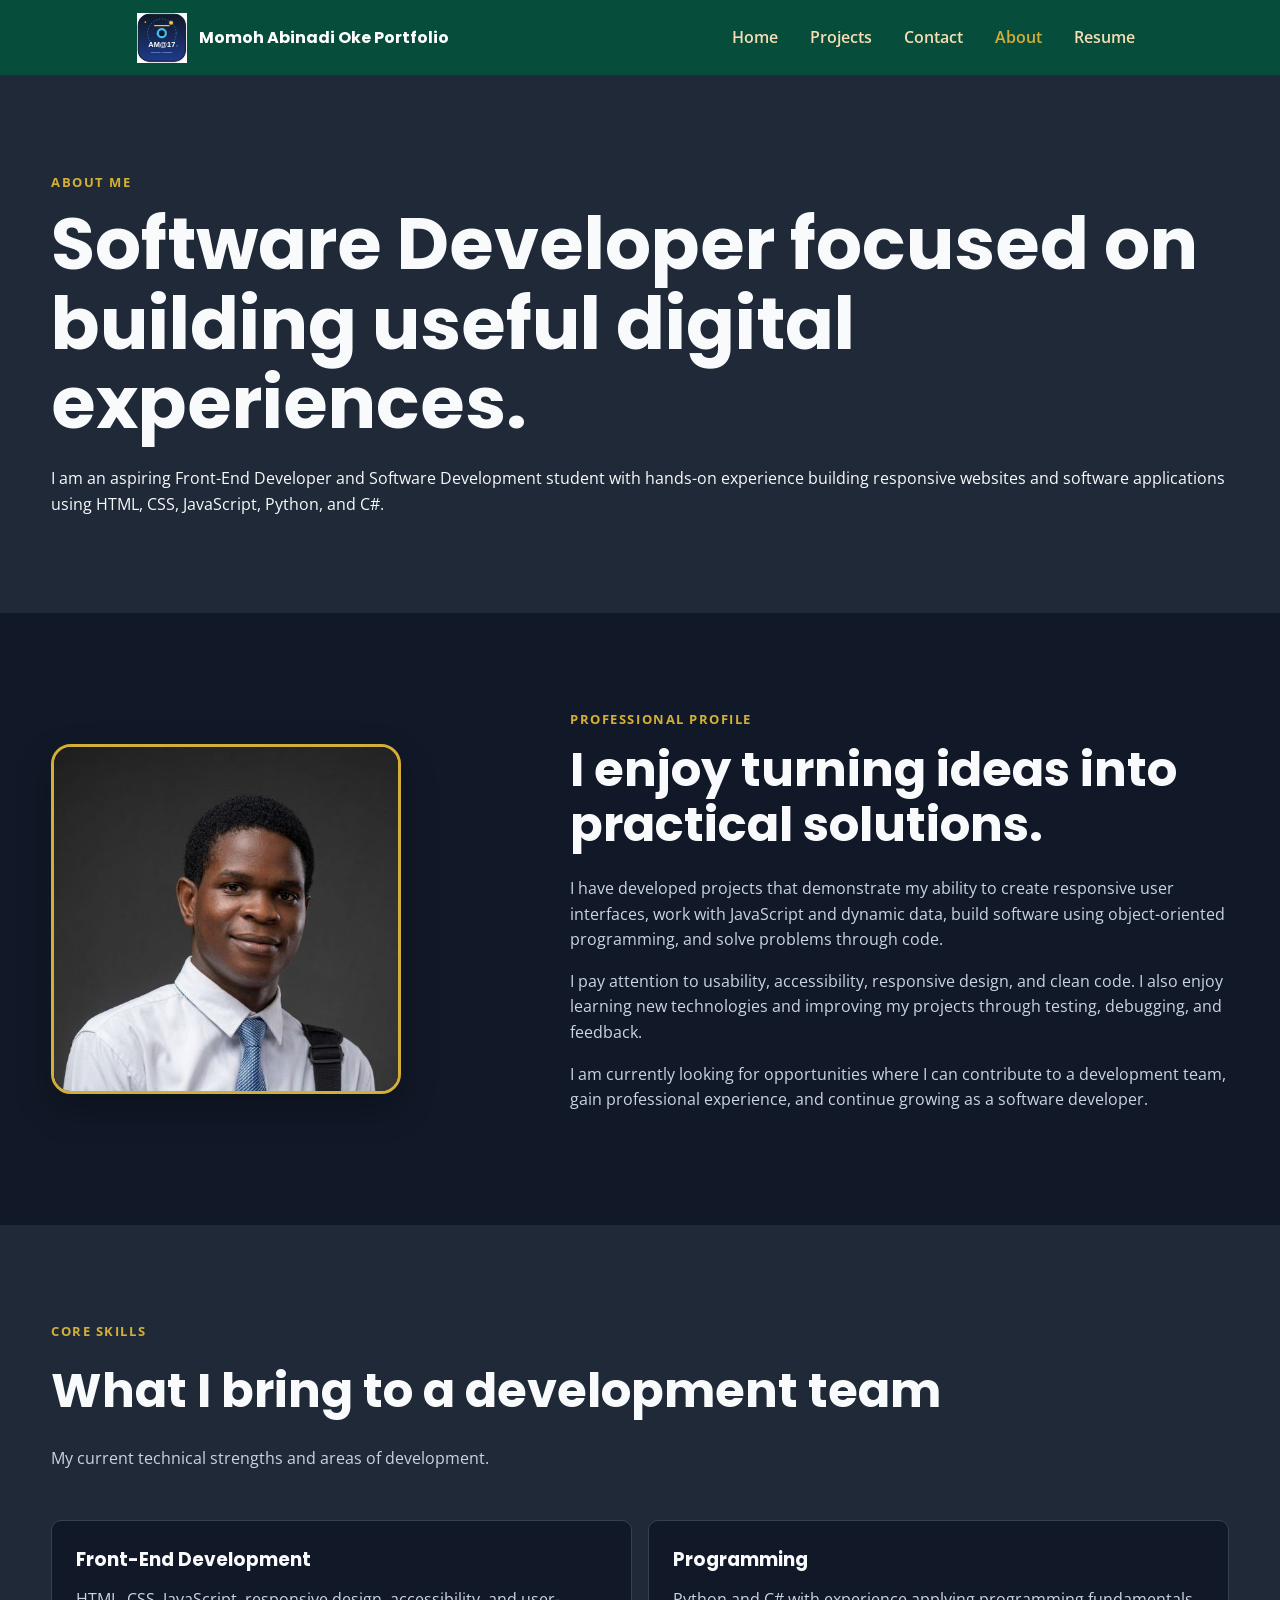
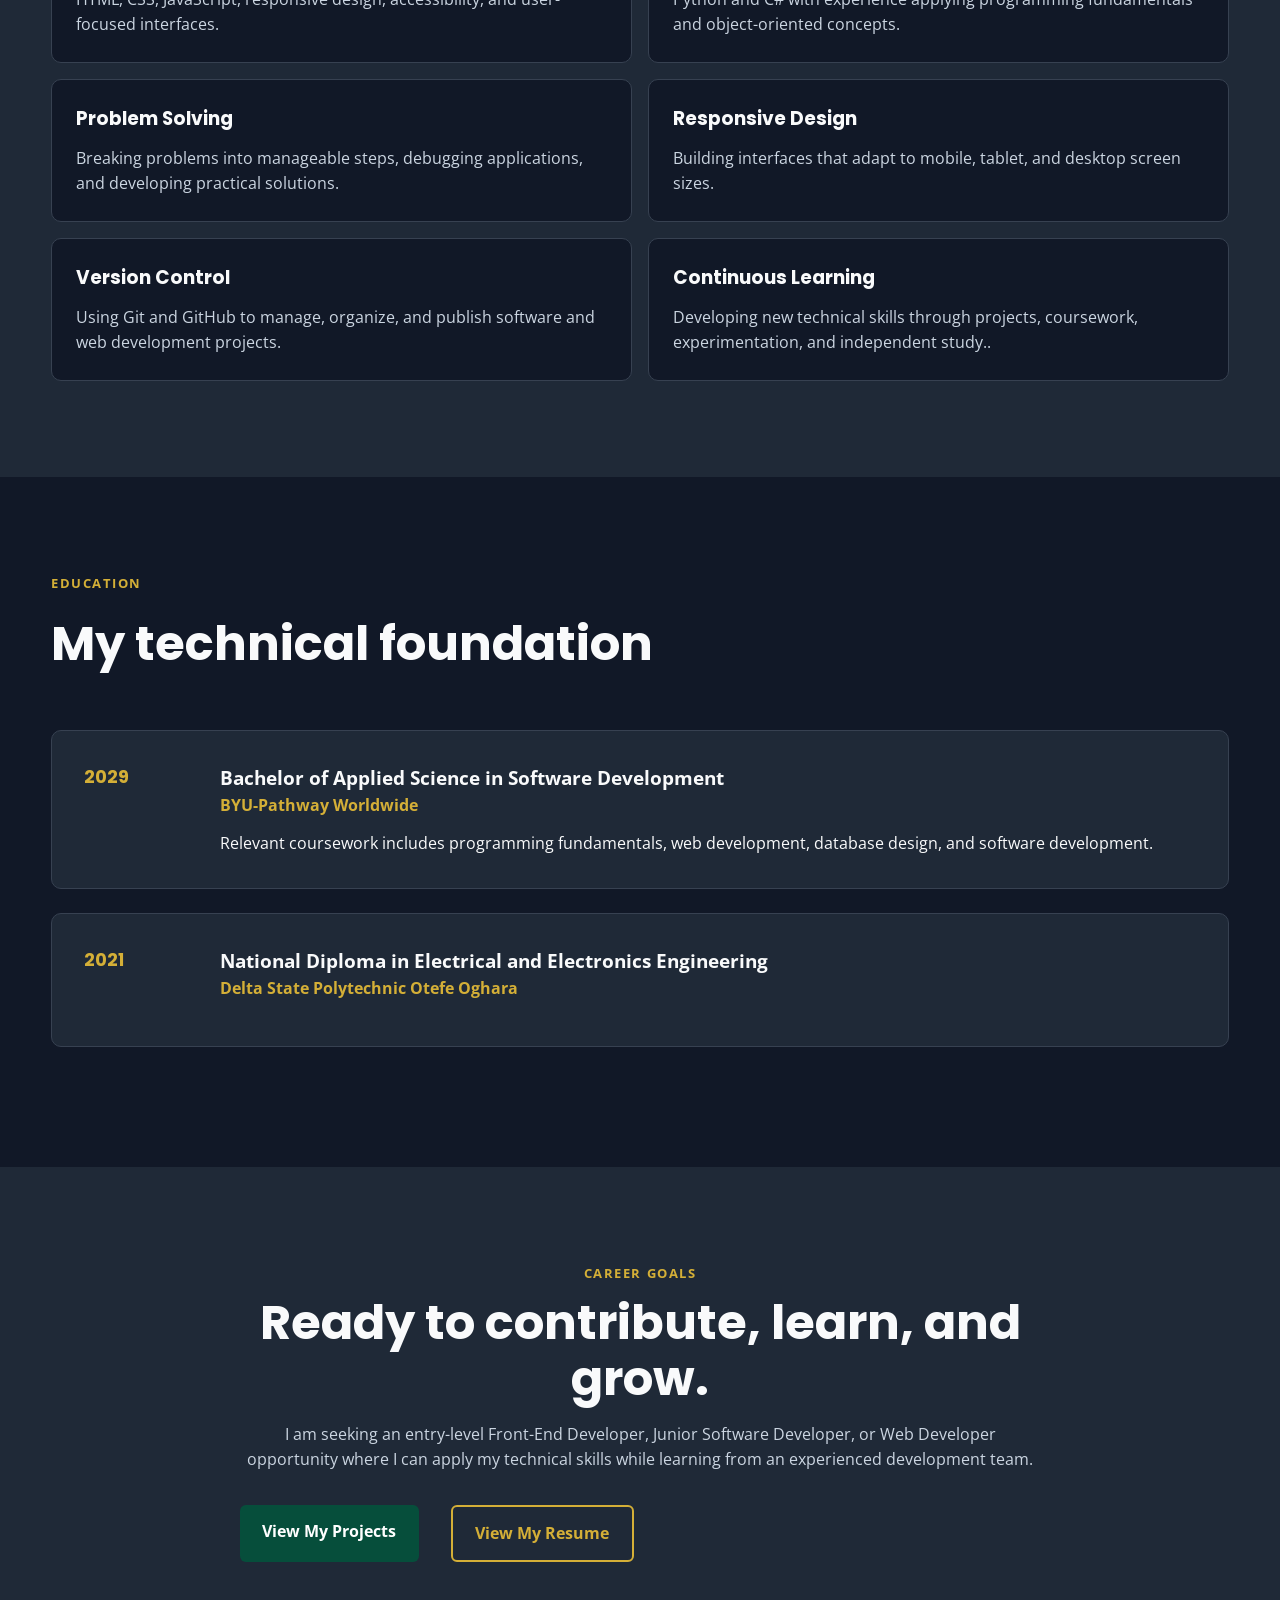
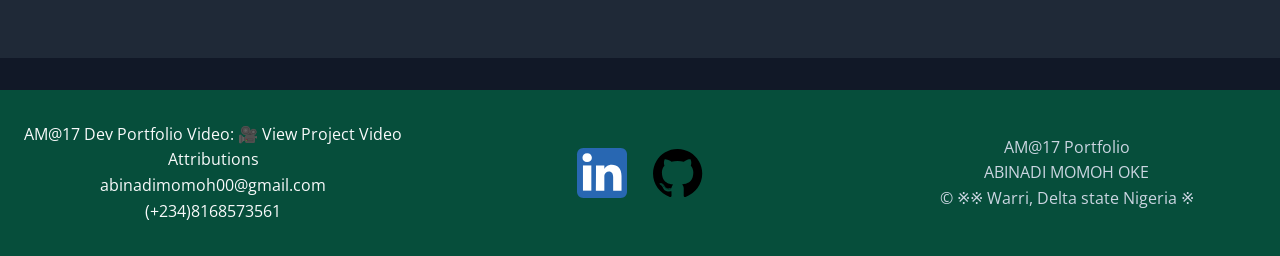
==== about.html @ c2314563 "update on portfolio" ====
<!DOCTYPE html>
<html lang="en">
<head>
    <meta charset="UTF-8">
    <meta name="viewport" content="width=device-width, initial-scale=1.0">
    <title>About | Abinadi Momoh Oke  portfolio</title>
    <meta name="description" content="Abinadi Momoh Oke - Learn more about Abinadi Momoh Oke, a Software Development student and aspiring Front-End Developer.">
    <meta name="author" content="Abinadi Momoh Oke">
    <meta property="og:title" content="Abinadi Momoh Oke Portfolio">
    <meta property="og:description" content="Abinadi Momoh Oke - Front-End Developer portfolio showcasing web development projects, programming skills, and professional experience.">
    <meta property="og:type" content="website">
    <meta property="og:image" content="https://amomoh6392.github.io/portfolio/images/profile.jpg">
    <meta property="og:url" content="https://amomoh6392.github.io/portfolio/">
    <link rel="icon" href="images/favicon.ico">
    <link rel="preconnect" href="https://fonts.googleapis.com">
    <link rel="preconnect" href="https://fonts.gstatic.com" crossorigin>
    <link href="https://fonts.googleapis.com/css2?family=Open+Sans:wght@400;500;600;700&family=Poppins:wght@400;500;600;700;800&display=swap"rel="stylesheet">
    <link rel="stylesheet" href="styles/portfolio.css">
    <link rel="stylesheet" href="styles/portfolio-large.css">
    <script src="scripts/main.js" defer></script>
</head>
<body>
    <header class="site-header">
        <div class="header-container">
            <a href="index.html" class="logo">
                <img src="images/logo.svg" alt="AM@17 Dev Portfolio logo" width="50" height="50" loading="lazy">
                <span>Momoh Abinadi Oke Portfolio</span>
            </a>
            <button id="menu-button" aria-label="Open navigation menu">☰</button>
            <nav id="navigation" class="navigation">
                <a href="index.html">Home</a>
                <a href="projects.html">Projects</a>
                <a href="contact.html">Contact</a>
                <a href="about.html" class="active">About</a>
                <a href="resume.html">Resume</a>
            </nav>
        </div>  
    </header>
    <main>
        <section class="about-hero">
            <div class="container">
                <p class="info"> About Me</p>
                <h1>Software Developer focused on building useful digital experiences.</h1>
                <p>I am an aspiring Front-End Developer and Software Development student with hands-on experience building responsive websites and software applications using HTML, CSS, JavaScript, Python,
                and C#.</p>
            </div>
        </section>
        <section class="about-section">
            <div class="container about-grid">
                <div class="about-image">
                    <img src="images/profile.jpg" alt="Abinadi Momoh profile picture" loading="lazy" width="500" height="500">
                </div>
                <div class="about-content">
                    <p class="info">professional Profile</p>
                    <h2>I enjoy turning ideas into practical solutions.</h2>
                    <p>I have developed projects that demonstrate my ability to create responsive user interfaces, work with JavaScript and dynamic data, build software using object-oriented programming, and solve problems through code.</p>
                    <p>I pay attention to usability, accessibility, responsive design, and clean code. I also enjoy learning new technologies and improving my projects through testing, debugging, and feedback.</p>
                    <p>I am currently looking for opportunities where I can contribute to a development team, gain professional experience, and continue growing as a software developer.</p>
                </div>
            </div>
        </section>
        <section class="about-skills">
            <div class="container">
                <div class="section-heading">
                    <p class="info">Core Skills</p>
                    <h2>What I bring to a development team</h2>
                    <p>My current technical strengths and areas of development.</p>
                </div>
                <div class="about-skills-grid">
                    <article class="about-skill-card">
                        <h3>Front-End Development</h3>
                        <p>HTML, CSS, JavaScript, responsive design, accessibility, and user-focused interfaces.</p>
                    </article>
                    <article class="about-skill-card">
                        <h3>Programming</h3>
                        <p>Python and C# with experience applying programming fundamentals and object-oriented concepts.</p>
                    </article>
                    <article class="about-skill-card">
                        <h3>Problem Solving</h3>
                        <p>Breaking problems into manageable steps, debugging applications, and developing practical solutions.</p>
                    </article>
                    <article class="about-skill-card">
                        <h3>Responsive Design</h3>
                        <p>Building interfaces that adapt to mobile, tablet, and desktop screen sizes.</p>
                    </article>
                    <article class="about-skill-card">
                        <h3>Version Control</h3>
                        <p>Using Git and GitHub to manage, organize, and publish software and web development projects.</p>
                    </article>
                    <article class="about-skill-card">
                        <h3>Continuous Learning</h3>
                        <p>Developing new technical skills through projects, coursework, experimentation, and independent study..</p>
                    </article>
                </div>
            </div>
        </section>
        <section class="education-section">
            <div class="container">
                <div class="section-heading">
                    <p class="info">Education</p>
                    <h2>My technical foundation</h2>
                </div>
                <div class="education-card">
                    <div class="education-year">
                        2029
                    </div>
                    <div class="eduction-content">
                        <h3>Bachelor of Applied Science in Software Development</h3>
                        <p class="education-school"> BYU-Pathway Worldwide</p>
                        <p>Relevant coursework includes programming fundamentals, web development, database design, and software development.</p>
                    </div>
                </div>
                <div class="education-card">
                    <div class="education-year">
                        2021
                    </div>
                    <div class="eduction-content">
                        <h3>National Diploma in Electrical and Electronics Engineering</h3>
                        <p class="education-school"> Delta State Polytechnic Otefe Oghara</p>
                    </div>
                </div>
            </div>
        </section>
        <section class="career-section">
            <div class="container career-container">
                <p class="info">Career Goals</p>
                <h2>Ready to contribute, learn, and grow.</h2>
                <p>I am seeking an entry-level Front-End Developer, Junior Software Developer, or Web Developer opportunity where I can apply my technical skills while learning from an experienced development team.</p>
                <div class="hero-buttons">
                    <a href="projects.html" class="button primary-button">View My Projects</a>
                    <a href="resume.html" class="button secondary-button">View My Resume</a>
                </div>
            </div>
        </section>
    </main>
    <footer>
       <section class="grids">
            <div class="grid">
                <p>AM@17 Dev Portfolio Video:
                    <a href=https://www.loom.com/share/127d0f380ccb453cb234a7cbe9cbd492 target="_blank" rel="noopener noreferrer">🎥 View Project Video</a>
                </p>
                <p><a href="attributions.html">Attributions</a></p>
                <p><a href="mailto:abinadimomoh00@gmail.com">abinadimomoh00@gmail.com</a></p>
                <p><a href="tel:+2348168573561">(+234)8168573561</a></p>
            </div>
            <div class="social">
                <a href="https://www.linkedin.com/in/abinadi-momoh-204575205" aria-label="Visit my LinkedIn profile" target="_blank" rel="noopener noreferrer">
                    <img src="images/linkedin-logo.svg" alt="LinkedIn" width="60" height="50" loading="lazy">
                </a>
                <a href="https://github.com/amomoh6392"
                    aria-label="Visit my GitHub profile"
                    target="_blank" rel="noopener noreferrer">
                    <img src="images/github.svg" alt="GitHub" width="60" height="50" loading="lazy">
                </a>
            </div>
            <div class="personal">
                <p>AM@17 Portfolio</p>
                <p>ABINADI MOMOH OKE</p>
                <p>&copy; ※<span id="currentyear"></span>※ Warri, Delta state Nigeria ※ </p>
                <p id="lastModified"></p>
            </div>
       </section>
    </footer>
</body>
</html>
---- styles/portfolio.css ----
:root {

    --primary-color: #064e3b;
    --primary-dark: #043c2e;
    --accent-color: #d4af37;

    --background-color: #111827;
    --surface-color: #1f2937;
    --section-color: #334155;

    --text-color: #f9fafb;
    --muted-text: #cbd5e1;
    --border-color: #374151;


    --heading-font: "Poppins", sans-serif;
    --body-font: "Open Sans", sans-serif;

    --max-width: 1200px;
}

* {
    box-sizing: border-box;
    margin: 0;
    padding: 0;
}
html {
    scroll-behavior: smooth;
}
body {
    font-family: var(--body-font);
    color: var(--text-color);
    background-color: var(--background-color);
    line-height: 1.6;
}
img {
    max-width: 100%;
    display: block;
}
a {
    color: inherit;
    text-decoration: none;
}
button {
    font: inherit;
}

.container {
    width: min(92%, var(--max-width));
    margin: 0 auto;
}
.info {
    color: var(--accent-color);
    font-weight: 700;
    text-transform: uppercase;
    letter-spacing: 0.12em;
    font-size: 0.8rem;
    margin-bottom: 0.75rem;
}
.section-heading {
    max-width: 700px;
    margin-bottom: 3rem;
}
.section-heading h2 {
    font-family: var(--heading-font);
    font-size: clamp(2rem, 5vw, 3rem);
    margin-bottom: 1rem;
}
.section-heading p:last-child,
.skill-card p {
    color: var(--muted-text);
}

.site-header {
    background-color: var(--primary-color);
    border-bottom: 1px solid var(--primary-dark);
    position: sticky;
    top: 0;
    z-index: 1000;
}
.header-container {
    min-height: 75px;
    display: flex;
    align-items: center;
    justify-content: space-around;
}
.logo {
    display: flex;
    align-items: center;
    gap: 0.75rem;
    font-family: var(--heading-font);
    font-weight: 700;
    color: white;
}
.logo img {
    width: 50px;
    height: 50px;
}
.menu-button,
#menu-button {
    border: none;
    background: none;
    color: var(--text-color);
    font-size: 1.8rem;
    cursor: pointer;
}

.navigation {
    display: none;
    position: absolute;
    top: 75px;
    left: 0;
    width: 100%;
    background-color: var(--background-color);
    border-bottom: 1px solid var(--border-color);
    padding: 1rem;
}

.navigation.show {
    display: flex;
    flex-direction: column;
    gap: 0.5rem;
}
.navigation a {
    padding: 0.75rem;
    font-weight: 600;
    color: wheat;
}
.navigation a:hover,
.navigation a.active {
    color: var(--accent-color);
}

.hero {
    background-color: var(--surface-color);
    padding: 2.5rem 0;
}
.hero-container {
    display: grid;
    grid-template-columns: 1fr;
    gap: 3rem;
    align-items: center;
}
.hero-content {
    max-width: 700px;
}
.hero h1 {
    font-family: var(--heading-font);
    font-size: clamp(2.5rem, 8vw, 5rem);
    line-height: 1.05;
    margin-bottom: 0.75rem;
    color: var(--text-color);
}
.hero h2 {
    font-family: var(--heading-font);
    color: var(--accent-color);
    font-size: clamp(1.5rem, 4vw, 2.25rem);
    margin-bottom: 1.5rem;
}
.hero-description {
    color: var(--muted-text);
    font-size: 1.05rem;
    max-width: 650px;
    margin-bottom: 1rem;
}

.hero-buttons {
    display: flex;
    gap: 2rem;
    justify-self: center;
}
.typing-text {
    display: inline-block;
    min-width: 20px;
    min-height: 1.5rem;
    border-right: 3px solid var(--accent-color);
    padding-right: 5px;
    animation: blink-cursor 0.7s step-end infinite;
}

@keyframes blink-cursor {
    50% {
        border-color: transparent;
    }
}
.button,
.primary-button,
.secondary-button {
    display: inline-block;
    padding: 0.85rem 1.4rem;
    border-radius: 6px;
    font-weight: 700;
    transition: 0.2s ease;
}
.primary-button {
    background-color: var(--primary-color);
    color: white;
}
.primary-button:hover {
    background-color: var(--primary-dark);
    transform: translateY(-2px);
}
.secondary-button {
    border: 2px solid var(--accent-color);
    color: var(--accent-color);
}
.secondary-button:hover {
    background-color: var(--accent-color);
    color: white;
}

.social-links {
    display: flex;
    gap: 1.5rem;
    justify-self: center;
}
.social-links a {
    color: var(--accent-color);
    font-weight: 700;
}
.social-links a:hover {
    text-decoration: underline;
}

.hero-image {
    display: flex;
    justify-content: center;
}
.profile-placeholder {
    width: 240px;
    height: 240px;
    border-radius: 50%;
    overflow: hidden;
    border: 8px solid var(--accent-color);
    box-shadow: 0 15px 40px rgba(0, 0, 0, 0.12);
}
.profile-placeholder img {
    width: 100%;
    height: 100%;
    object-fit: cover;
}

.skills-preview {
    padding: 2.5rem 0;
    background-color: var(--background-color);
}
.skills-grid {
    display: grid;
    grid-template-columns: 1fr;
    gap: 1rem;
}
.skill-card {
    border: 1px solid var(--border-color);
    padding: 1.5rem;
    border-radius: 8px;
    transition: transform 0.2s ease, box-shadow 0.2s ease;
}
.skill-card:hover {
    transform: translateY(-4px);
    box-shadow: 0 10px 25px rgba(0, 0, 0, 0.08);
}
.skill-card h3 {
    font-family: var(--heading-font);
    color: var(--accent-color);
    margin-bottom: 0.5rem;
}

.skill-card {
    background-color: var(--surface-color);
}
.project-preview {
    background-color: var(--background-color);
}
.project-preview-grid {
    display: grid;
    gap: 2rem;
}
.project-preview {
    border: 1px solid var(--border-color);
    border-radius: 8px;
    overflow: hidden;
    transition: transform 0.2s ease, box-shadow 0.2s ease;
}
.project-preview:hover {
    transform: translateY(-5px);
    box-shadow: 0 15px 30px rgba(0, 0, 0, 0.08);
}
.project-image {
    height: 250px;
    overflow: hidden;
    background-color: #0f172a;
    display: grid;
    place-items: center;
}
.project-image img {
    width: 100%;
    height: 100%;
    object-fit: contain;
    object-position: center;
}
.project-content {
    padding: 1.5rem;
}
.project-category {
    color: var(--accent-color);
    font-size: 0.8rem;
    font-weight: 700;
    text-transform: uppercase;
    margin-bottom: 0.5rem;
}
.project-content h3 {
    font-family: var(--heading-font);
    margin-bottom: 0.75rem;
}
.project-content p:not(.project-category) {
    color: var(--muted-text);
    margin-bottom: 1rem;
}
.project-content a {
    color: var(--accent-color);
    font-weight: 700;
}
.section-action {
    text-align: center;
    margin-top: 3rem;
}
.cta {
    text-align: center;
    padding: 2.5rem 0;
}
.cta h2 {
    font-family: var(--heading-font);
    font-size: clamp(2rem, 5vw, 3rem);
    margin-bottom: 1rem;
}
.cta p:not(.info) {
    color: var(--muted-text);
    margin-bottom: 2rem;
}

footer {
    background-color:var(--primary-color);
    color: var(--text-color);
    padding: 2rem 1rem;
    margin-top: 2rem;
}
.grids {
    margin: 0 auto;
    display: grid;
    gap: 2rem;
    text-align: center;
}
footer a:hover {
    color: var(--accent-color);
}
.social {
    display: flex;
    gap: 1rem;
   justify-content: center;
}
.personal {
    color: #cbd5e1;
}
/* =================================
   ABOUT PAGE
================================= */

.about-skills .section-heading {
    width: 100%;
    max-width: none;
}
.about-hero {
    background-color: var(--surface-color);
    padding: 2.5rem 0;
}
.about-hero-content {
    max-width: 850px;
}
.about-hero h1 {
    font-family: var(--heading-font);
    color: var(--text-color);
    font-size: clamp(2.5rem, 7vw, 4.5rem);
    line-height: 1.1;
    margin-bottom: 1.5rem;
}
.about-hero-description {
    color: var(--muted-text);
    font-size: 1.1rem;
    max-width: 700px;
}
.about-section {
    background-color: var(--background-color);
    padding: 2.5rem 0;
}
.about-grid {
    display: grid;
    grid-template-columns: 1fr;
    gap: 3rem;
    align-items: center;
}
.about-image {
    display: flex;
    justify-content: center;
    align-items: center;
}
.about-image img {
    width: 280px;
    height: 280px;
    border-radius: 20px;
    object-fit: cover;
    border: 3px solid var(--accent-color);
    box-shadow: 0 15px 35px rgba(0, 0, 0, 0.25);
}
.about-content h2 {
    font-family: var(--heading-font);
    color: var(--text-color);
    font-size: clamp(2rem, 5vw, 3rem);
    line-height: 1.15;
    margin-bottom: 1.5rem;
}
.about-content p:not(.info) {
    color: var(--muted-text);
    margin-bottom: 1rem;
}
.about-skills,.featured-projects{
    background-color: var(--surface-color);
    padding: 2.5rem 0;
}
.about-skills-grid {
    display: grid;
    grid-template-columns: 1fr;
    gap: 1rem;
}
.about-skill-card {
    background-color: var(--background-color);
    border: 1px solid var(--border-color);
    border-radius: 10px;
    padding: 1.5rem;
    transition: transform 0.2s ease, border-color 0.2s ease;
}
.about-skill-card:hover {
    transform: translateY(-5px);
    border-color: var(--accent-color);
}
.about-skill-card h3 {
    font-family: var(--heading-font);
    color: var(--text-color);
    margin-bottom: 0.75rem;
}
.about-skill-card p {
    color: var(--muted-text);
}
.education-section {
    background-color: var(--background-color);
    padding: 2.5rem 0;
}
.education-card {
    display: grid;
    grid-template-columns: 1fr;
    gap: 1rem;
    background-color: var(--surface-color);
    border: 1px solid var(--border-color);
    border-radius: 10px;
    padding: 1.5rem;
    margin-bottom: 1.5rem;
}
.education-year {
    color: var(--accent-color);
    font-family: var(--heading-font);
    font-weight: 700;
    font-size: 1.1rem;
}
.education-content h3 {
    color: var(--text-color);
    font-family: var(--heading-font);
    margin-bottom: 0.5rem;
}
.education-school {
    color: var(--accent-color);
    font-weight: 700;
    margin-bottom: 0.75rem;
}
.career-section {
    background-color: var(--surface-color);
    padding: 2.5rem 0;
}
.career-container {
    max-width: 800px;
    text-align: center;
}
.career-container h2 {
    color: var(--text-color);
    font-family: var(--heading-font);
    font-size: clamp(2rem, 5vw, 3rem);
    line-height: 1.15;
    margin-bottom: 1rem;
}
.career-container p:not(.info) {
    color: var(--muted-text);
    margin-bottom: 2rem;
}
---- styles/portfolio-large.css ----
@media (min-width: 768px) {

    #menu-button {
        display: none;
    }
    .navigation {
        display: flex;
        position: static;
        background-color: transparent;
        width: auto;
        border: none;
        padding: 0;
        gap: 1rem;
    }
    .navigation a {
        padding: 0.5rem;
    }
    .hero {
        padding: 2.5rem 0;
    }
    .hero-container {
        grid-template-columns: 2fr 1fr;
    }
    .hero-image {
           justify-content: center;
       }
    .profile-placeholder {
        width: 300px;
        height: 300px;
    }
    .skills-grid {
        grid-template-columns: repeat(3, 1fr);
    }
    .project-preview-grid {
        grid-template-columns: repeat(3, 1fr);
    }
    .grids {
        grid-template-columns: 1fr 1fr 1fr;
        align-items: center;
    }
    /* About Page */

    .about-hero {
        padding: 6rem 0;
    }
    .about-image {
        justify-content: flex-start;
    }
    .about-image img {
        width: 350px;
        height: 350px;
    }
    .about-grid {
        grid-template-columns: 1fr 1.5fr;
        gap: 5rem;
    }
    .about-skills-grid {
        grid-template-columns: repeat(2, 1fr);
    }

    .education-card {
        grid-template-columns: 120px 1fr;
        align-items: start;
        padding: 2rem;
    }

    .about-section,
    .about-skills,
    .education-section,
    .career-section {
        padding: 6rem 0;
    }
}
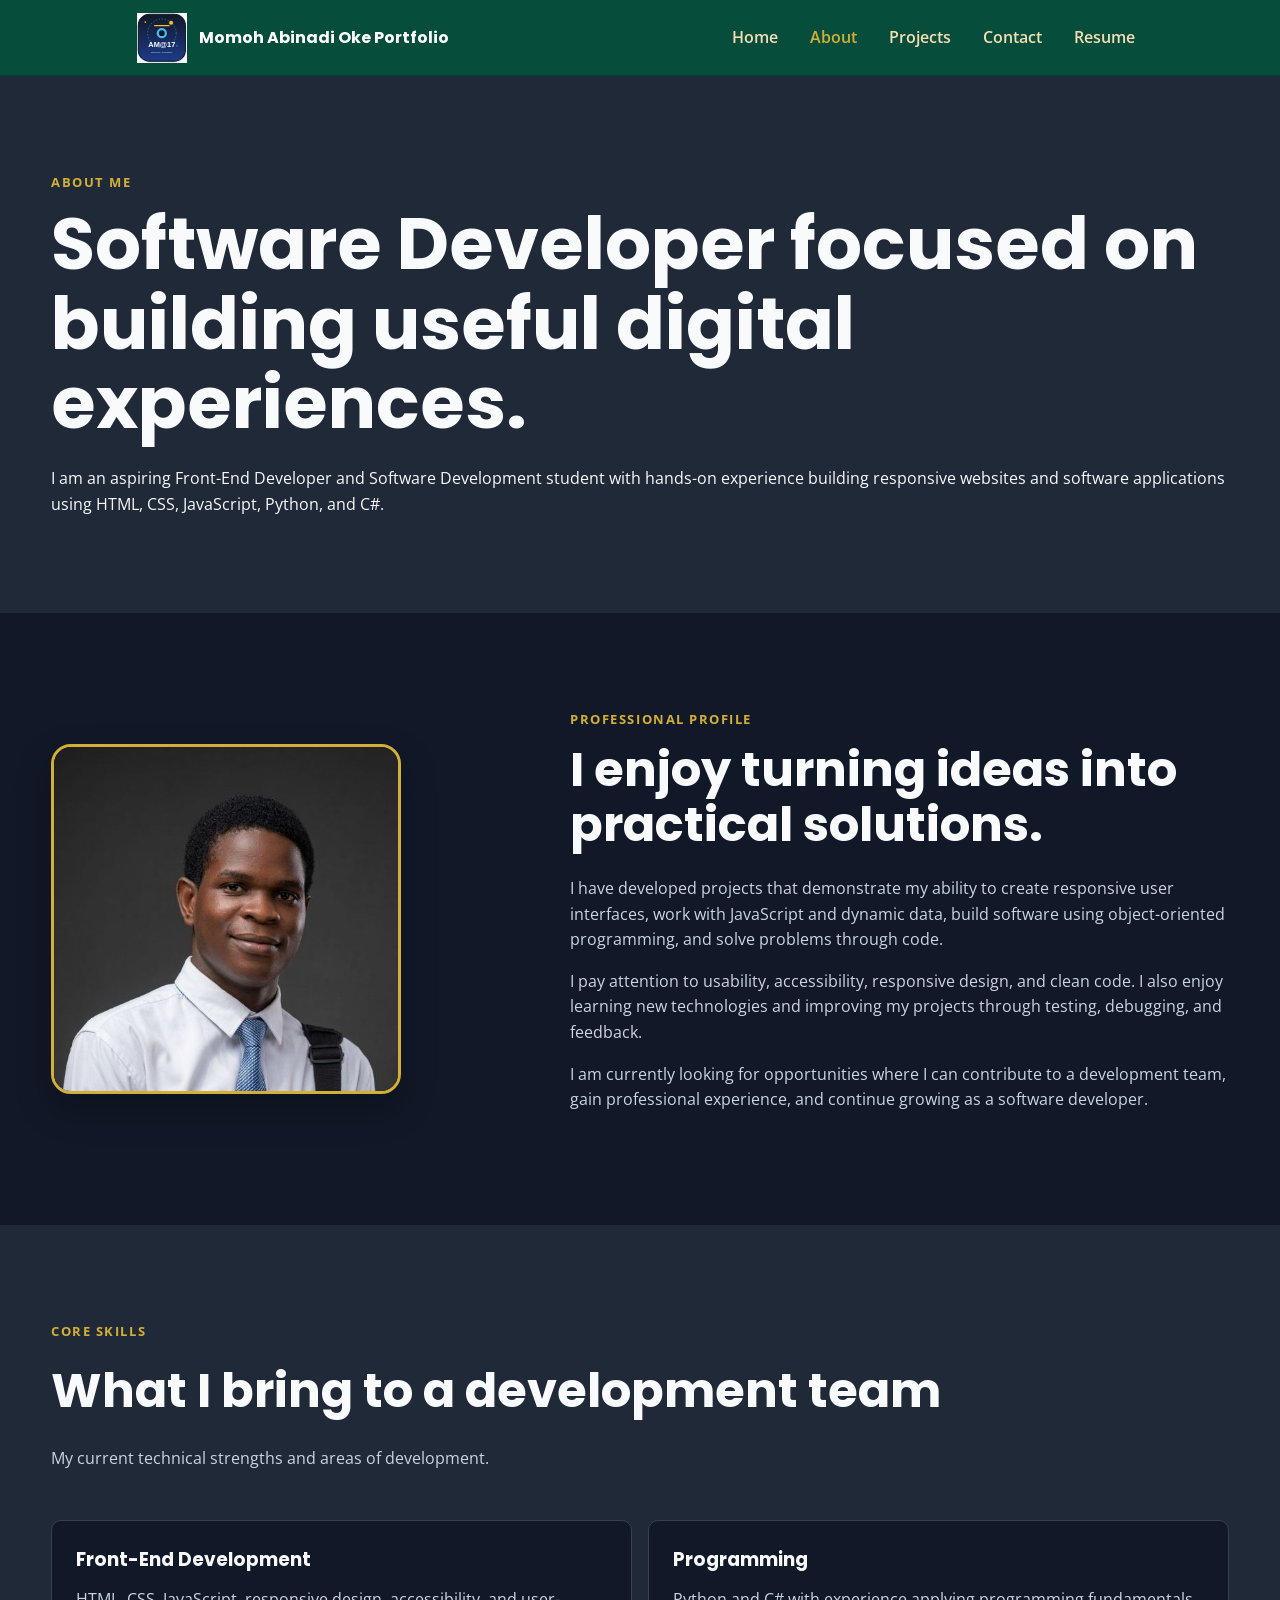
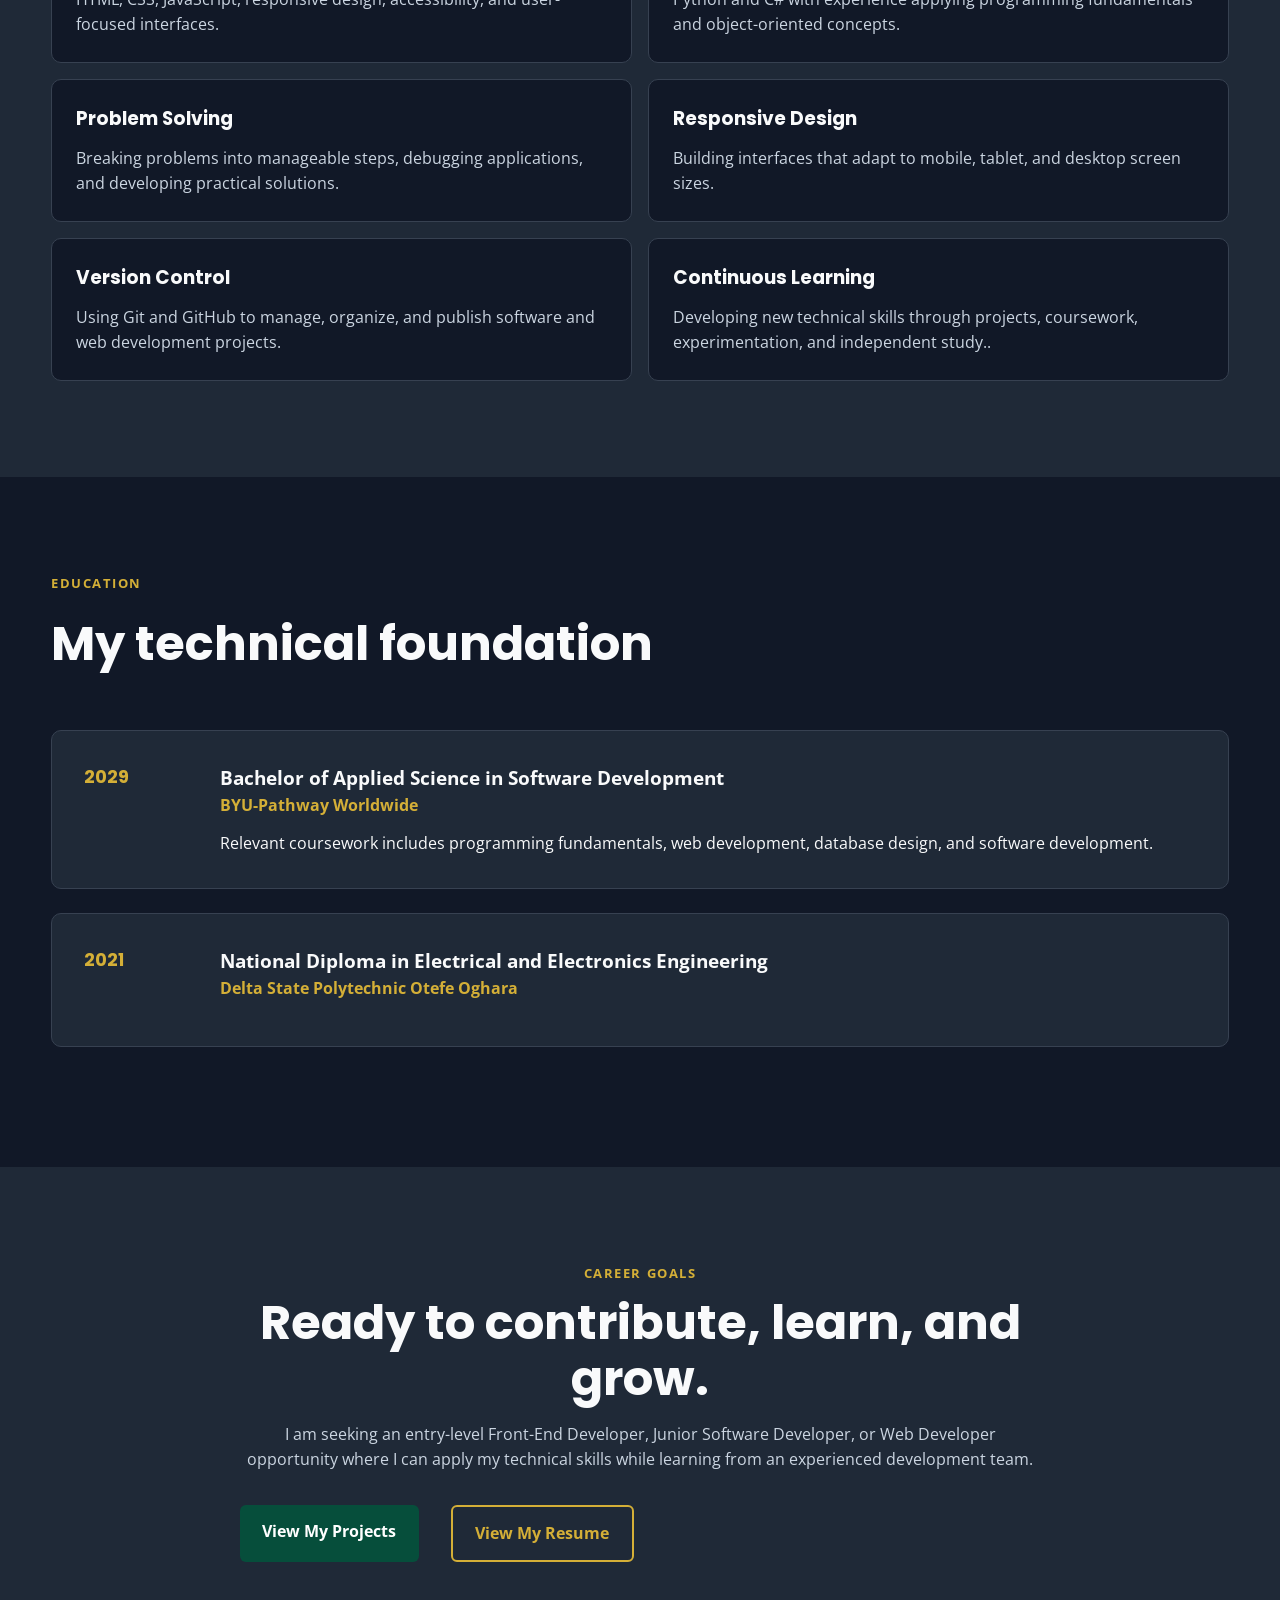
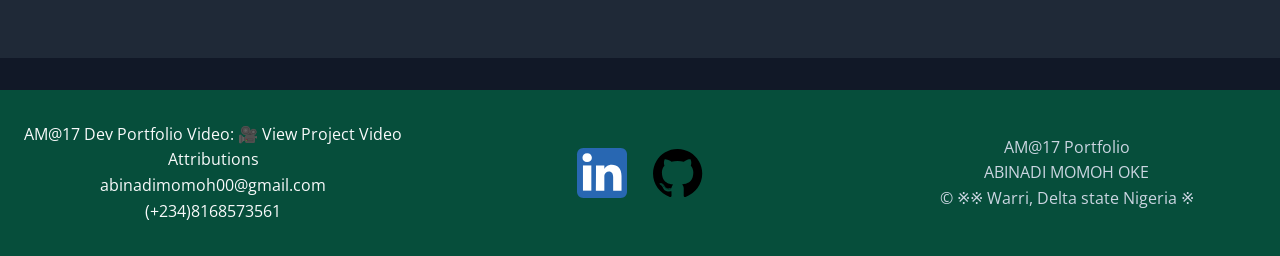
==== commit 83d85bb3: "added a project.html, a json file" ====
--- a/about.html
+++ b/about.html
@@ -30,9 +30,9 @@
             <button id="menu-button" aria-label="Open navigation menu">☰</button>
             <nav id="navigation" class="navigation">
                 <a href="index.html">Home</a>
+                <a href="about.html" class="active">About</a>
                 <a href="projects.html">Projects</a>
                 <a href="contact.html">Contact</a>
-                <a href="about.html" class="active">About</a>
                 <a href="resume.html">Resume</a>
             </nav>
         </div>  
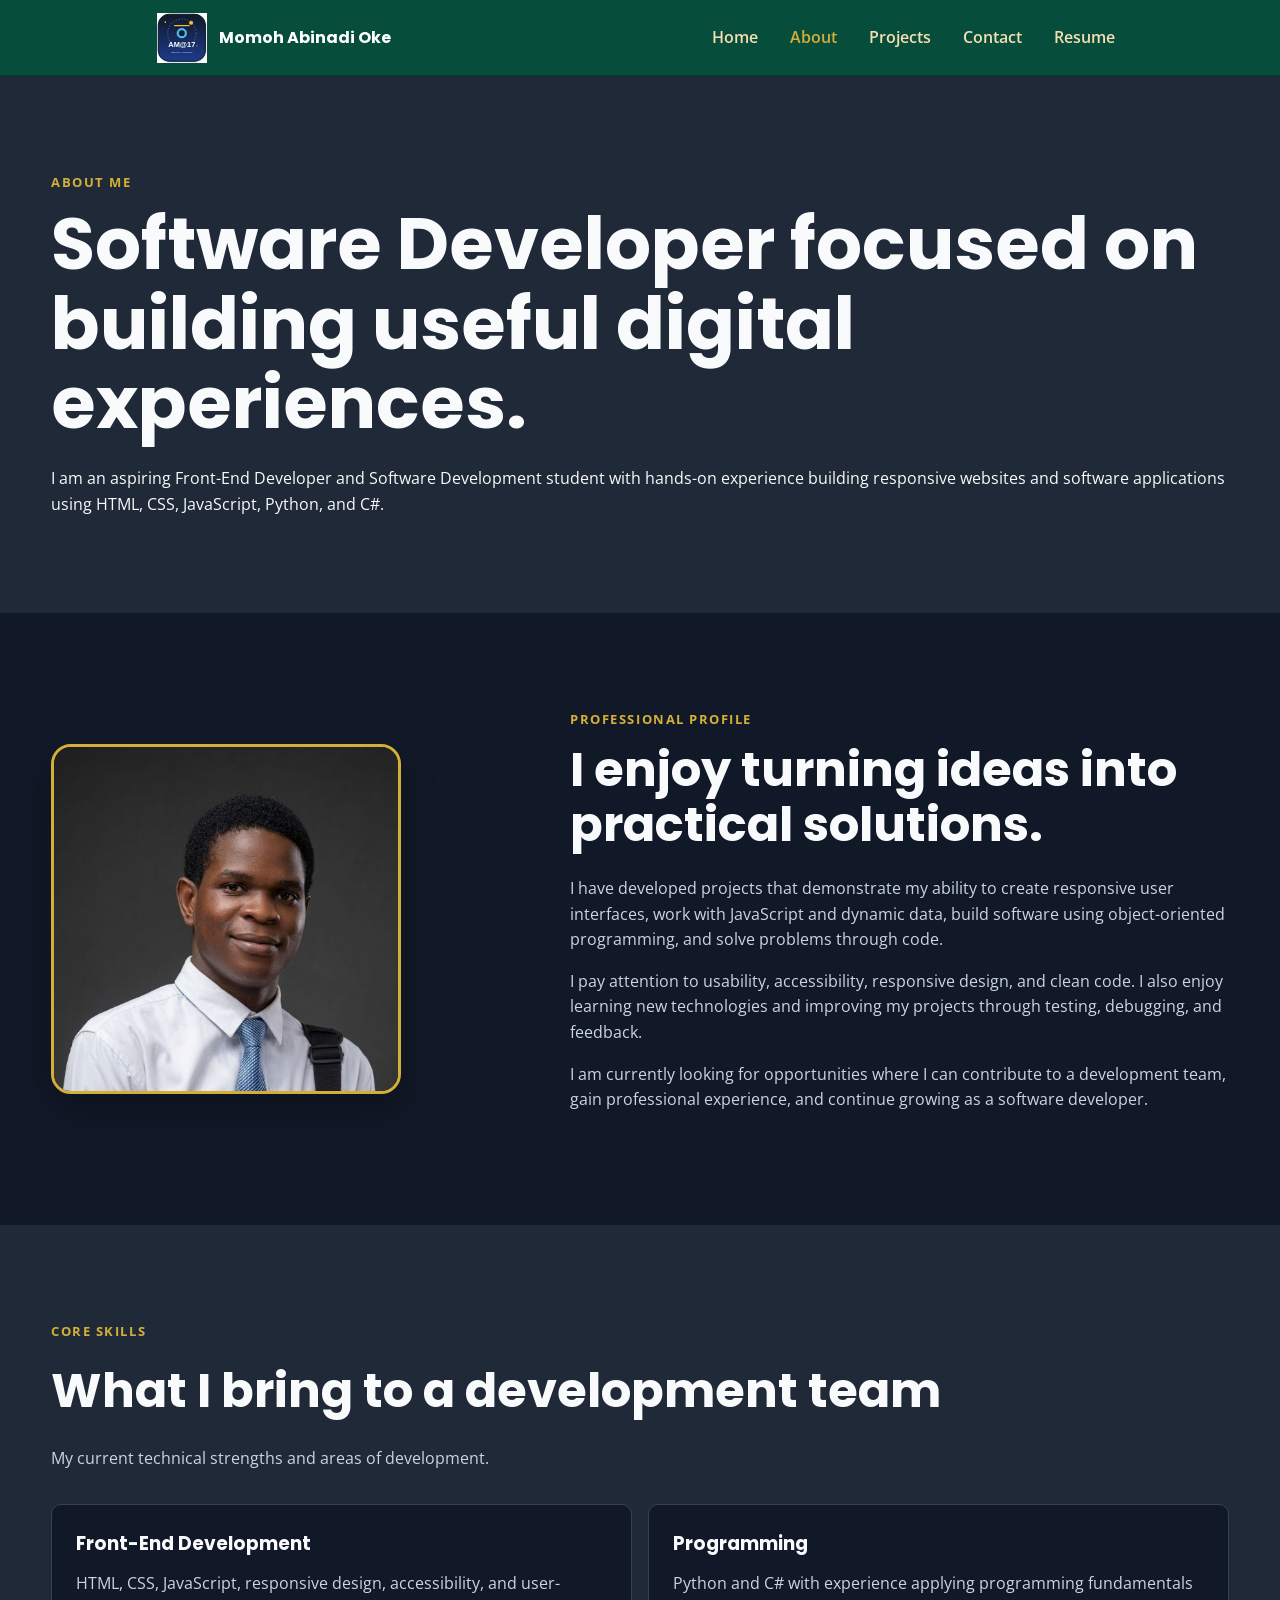
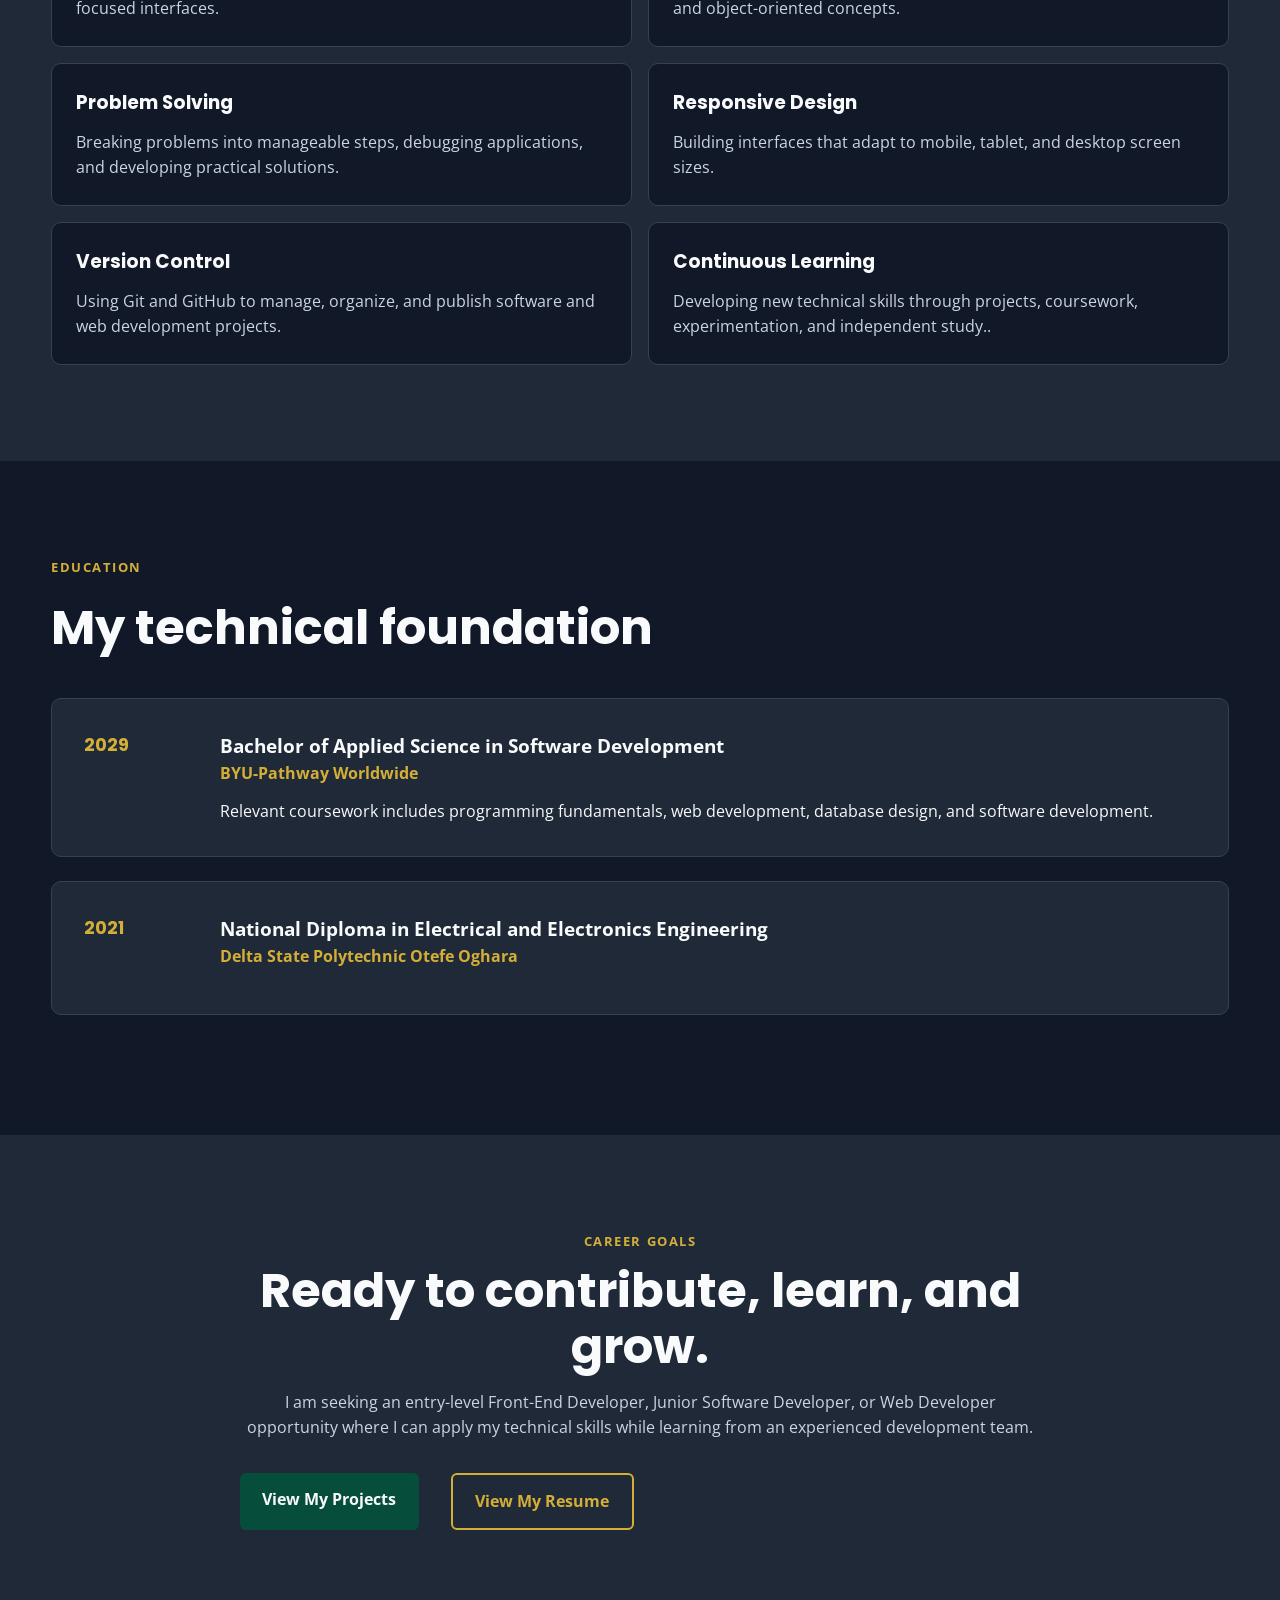
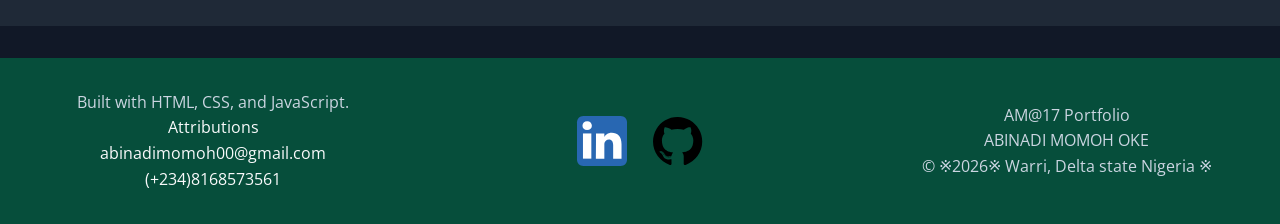
==== commit 48f8b9ac: "update" ====
--- a/about.html
+++ b/about.html
@@ -4,10 +4,10 @@
 <head>
     <meta charset="UTF-8">
     <meta name="viewport" content="width=device-width, initial-scale=1.0">
-    <title>About | Abinadi Momoh Oke  portfolio</title>
+    <title>About | Abinadi Momoh Oke</title>
     <meta name="description" content="Abinadi Momoh Oke - Learn more about Abinadi Momoh Oke, a Software Development student and aspiring Front-End Developer.">
     <meta name="author" content="Abinadi Momoh Oke">
-    <meta property="og:title" content="Abinadi Momoh Oke Portfolio">
+    <meta property="og:title" content="Abinadi Momoh Oke">
     <meta property="og:description" content="Abinadi Momoh Oke - Front-End Developer portfolio showcasing web development projects, programming skills, and professional experience.">
     <meta property="og:type" content="website">
     <meta property="og:image" content="https://amomoh6392.github.io/portfolio/images/profile.jpg">
@@ -25,7 +25,7 @@
         <div class="header-container">
             <a href="index.html" class="logo">
                 <img src="images/logo.svg" alt="AM@17 Dev Portfolio logo" width="50" height="50" loading="lazy">
-                <span>Momoh Abinadi Oke Portfolio</span>
+                <span>Momoh Abinadi Oke</span>
             </a>
             <button id="menu-button" aria-label="Open navigation menu">☰</button>
             <nav id="navigation" class="navigation">
@@ -137,9 +137,7 @@
     <footer>
        <section class="grids">
             <div class="grid">
-                <p>AM@17 Dev Portfolio Video:
-                    <a href=https://www.loom.com/share/127d0f380ccb453cb234a7cbe9cbd492 target="_blank" rel="noopener noreferrer">🎥 View Project Video</a>
-                </p>
+                <p class="personal">Built with HTML, CSS, and JavaScript.</p>
                 <p><a href="attributions.html">Attributions</a></p>
                 <p><a href="mailto:abinadimomoh00@gmail.com">abinadimomoh00@gmail.com</a></p>
                 <p><a href="tel:+2348168573561">(+234)8168573561</a></p>
@@ -157,7 +155,7 @@
             <div class="personal">
                 <p>AM@17 Portfolio</p>
                 <p>ABINADI MOMOH OKE</p>
-                <p>&copy; ※<span id="currentyear"></span>※ Warri, Delta state Nigeria ※ </p>
+                <p>&copy; ※<span id="currentYear"></span>※ Warri, Delta state Nigeria ※ </p>
                 <p id="lastModified"></p>
             </div>
        </section>
--- a/styles/portfolio.css
+++ b/styles/portfolio.css
@@ -58,8 +58,7 @@
     margin-bottom: 0.75rem;
 }
 .section-heading {
-    max-width: 700px;
-    margin-bottom: 3rem;
+    margin-bottom: 2rem;
 }
 .section-heading h2 {
     font-family: var(--heading-font);
@@ -127,7 +126,7 @@
     color: wheat;
 }
 .navigation a:hover,
-.navigation a.active {
+.navigation a.active,.filter-button.active {
     color: var(--accent-color);
 }
 
@@ -185,18 +184,18 @@
 }
 .button,
 .primary-button,
-.secondary-button {
+.secondary-button{
     display: inline-block;
     padding: 0.85rem 1.4rem;
     border-radius: 6px;
     font-weight: 700;
     transition: 0.2s ease;
 }
-.primary-button {
+.primary-button{
     background-color: var(--primary-color);
-    color: white;
-}
-.primary-button:hover {
+    color: var(--text-color);
+}
+.primary-button:hover,.filter-button:hover {
     background-color: var(--primary-dark);
     transform: translateY(-2px);
 }
@@ -206,7 +205,7 @@
 }
 .secondary-button:hover {
     background-color: var(--accent-color);
-    color: white;
+    color: var(--text-color);
 }
 
 .social-links {
@@ -240,7 +239,7 @@
     object-fit: cover;
 }
 
-.skills-preview {
+.skills-preview,.projects-hero {
     padding: 2.5rem 0;
     background-color: var(--background-color);
 }
@@ -361,10 +360,6 @@
 .personal {
     color: #cbd5e1;
 }
-/* =================================
-   ABOUT PAGE
-================================= */
-
 .about-skills .section-heading {
     width: 100%;
     max-width: none;
@@ -422,7 +417,7 @@
     color: var(--muted-text);
     margin-bottom: 1rem;
 }
-.about-skills,.featured-projects{
+.about-skills,.featured-projects,.projects-section{
     background-color: var(--surface-color);
     padding: 2.5rem 0;
 }
@@ -500,4 +495,195 @@
     margin-bottom: 2rem;
 }
 
-
+.project-tech {
+    display: flex;
+    flex-wrap: wrap;
+    gap: 0.5rem;
+    margin: 1rem 0;
+}
+.project-tech span {
+    background-color: var(--background-color);
+    color: var(--accent-color);
+    border: 1px solid var(--border-color);
+    padding: 0.35rem 0.7rem;
+    border-radius: 4px;
+    font-size: 0.8rem;
+    font-weight: 600;
+}
+.project-links {
+    display: flex;
+    flex-wrap: wrap;
+    gap: 0.75rem;
+    margin-top: 1.25rem;
+}
+.project-links a {
+    display: inline-block;
+    padding: 0.65rem 1rem;
+    border-radius: 6px;
+    font-weight: 700;
+    transition: 0.2s ease;
+}
+.project-filters{
+    display: flex;
+    gap: 1rem;
+    margin: 1rem;
+}
+.filter-button{
+    background-color: var(--primary-dark);
+    color: var(--text-color);
+    padding: 0.35rem 0.7rem;
+    border-radius: 5px;
+    border: 1px solid var(--border-color);
+    font-weight: bolder;
+}
+/* =========================
+   Contact Page
+========================= */
+
+.contact-hero {
+    background-color: var(--surface-color);
+    padding: 4rem 0;
+}
+
+.contact-hero .section-heading {
+    margin-bottom: 0;
+}
+
+.contact-hero h1 {
+    font-family: var(--heading-font);
+    font-size: clamp(2.5rem, 6vw, 4rem);
+    margin-bottom: 1rem;
+}
+
+.contact-hero p:not(.info) {
+    color: var(--muted-text);
+    max-width: 700px;
+}
+
+
+/* Contact section */
+
+.contact-section {
+    padding: 4rem 0;
+    background-color: var(--background-color);
+}
+
+.contact-grid {
+    display: grid;
+    gap: 3rem;
+}
+
+.contact-information h2,
+.contact-form-container h2 {
+    font-family: var(--heading-font);
+    margin-bottom: 1rem;
+}
+
+.contact-information > p:not(.info) {
+    color: var(--muted-text);
+    margin-bottom: 2rem;
+    max-width: 550px;
+}
+.contact-details {
+    display: grid;
+    gap: 1rem;
+}
+.contact-item {
+    padding: 1.25rem;
+    background-color: var(--surface-color);
+    border: 1px solid var(--border-color);
+    border-radius: 8px;
+}
+.contact-item h3 {
+    font-family: var(--heading-font);
+    color: var(--accent-color);
+    margin-bottom: 0.25rem;
+}
+.contact-item p,
+.contact-item a {
+    color: var(--muted-text);
+}
+
+.contact-item a:hover {
+    color: var(--accent-color);
+}
+.contact-form-container {
+    background-color: var(--surface-color);
+    border: 1px solid var(--border-color);
+    border-radius: 8px;
+    padding: 1.5rem;
+}
+.contact-form {
+    display: grid;
+    gap: 1.25rem;
+}
+.form-group {
+    display: grid;
+    gap: 0.5rem;
+}
+.form-group label {
+    font-weight: 700;
+}
+.form-group input,
+.form-group textarea {
+    width: 100%;
+    padding: 0.8rem;
+    border: 1px solid var(--border-color);
+    border-radius: 6px;
+    background-color: var(--background-color);
+    color: var(--text-color);
+    font: inherit;
+}
+.form-group textarea {
+    resize: vertical;
+}
+.form-group input:focus,
+.form-group textarea:focus {
+    outline: 2px solid var(--accent-color);
+    outline-offset: 2px;
+}
+.contact-form .primary-button {
+    border: none;
+    cursor: pointer;
+}
+.contact-cta {
+    padding: 4rem 0;
+    background-color: var(--surface-color);
+    text-align: center;
+}
+.contact-cta > .container {
+    max-width: 700px;
+}
+.contact-cta h2 {
+    font-family: var(--heading-font);
+    font-size: clamp(2rem, 5vw, 3rem);
+    margin-bottom: 1rem;
+}
+.contact-cta p:not(.info) {
+    color: var(--muted-text);
+    margin-bottom: 2rem;
+}
+.thankyou{
+    max-width: 600px;
+    margin: var(--meduim-space) auto;
+    padding: var(--meduim-space);
+    text-align: left;
+    box-shadow: 0 4px 10px rgba(0,0,0,.2);
+    opacity: 0;
+    transform: translateY(20px);
+    animation: cardAppear .8s ease forwards;;
+    background-color: var(--card);
+    border-radius: var(--space-small);
+}
+.thankyou h2 {
+    text-align: center;
+    margin-bottom: 1.5rem;
+}
+.thankyou p {
+    margin: var(--space-small) 0;
+    padding-bottom: .5rem;
+    border-bottom: 1px solid rgba(5, 5, 5, 0.2);
+}
+.thankyou span {
+    margin-left: .5rem;
+}
--- a/styles/portfolio-large.css
+++ b/styles/portfolio-large.css
@@ -70,4 +70,30 @@
     .career-section {
         padding: 6rem 0;
     }
+
+.contact-hero {
+    padding: 6rem 0;
 }
+
+.contact-section {
+    padding: 6rem 0;
+}
+
+.contact-grid {
+    grid-template-columns: 1fr 1.2fr;
+    gap: 5rem;
+    align-items: start;
+}
+
+.contact-form-container {
+    padding: 2rem;
+}
+
+.contact-details {
+    gap: 1.25rem;
+}
+
+.contact-cta {
+    padding: 6rem 0;
+}
+}
